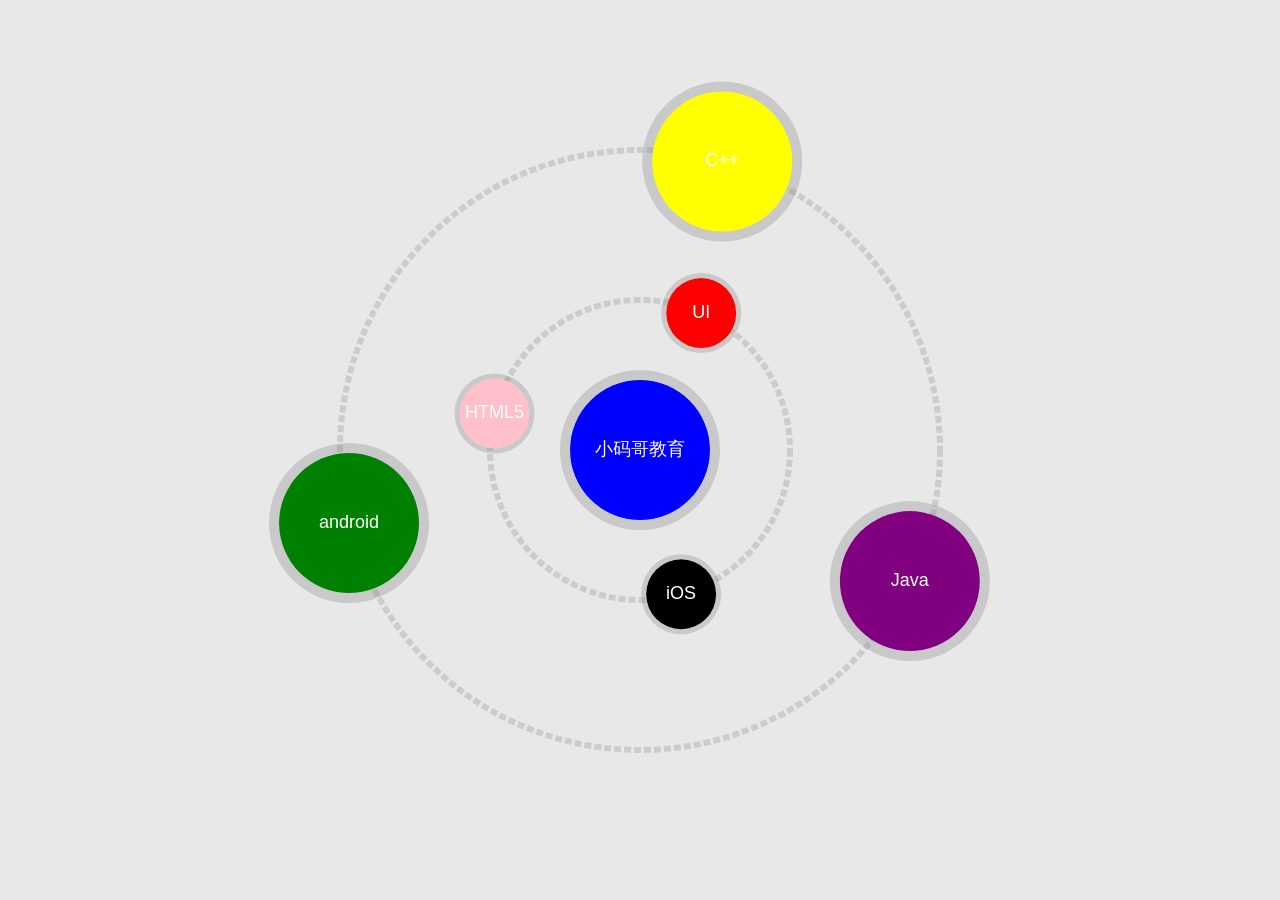
==== index.html @ d9df13f0 "push" ====
<!DOCTYPE html>
<html lang="en">
<head>
    <meta charset="UTF-8">
    <title>13-综合练习-动画-lu1</title>
    <style>
        body{
            margin: 0;
            padding: 0;
            overflow: hidden;
            background: #e8e8e8;
        }
    </style>
</head>
<body>
<!--放置舞台-->
<div id="container"></div>

<script src="js/konva.js"></script>
<script src="js/TextCircle.js"></script>
<script>
    //1.创建舞台
    var stage = new Konva.Stage({
        width:window.innerWidth,
        height:window.innerHeight,
        container: 'container'
    });

    //2.创建背景层
    var bgLayer = new Konva.Layer({});
    stage.add(bgLayer);

    //圆心
    var centerX = stage.width() * 0.5;
    var centerY = stage.height() * 0.5;

    //内外圆半径
    var bg_inner_circle_r = 150;
    var bg_outer_circle_r = 300;

    //3.绘制背景里面的圆
    //3.1 内圆
    var bg_inner_circle = new Konva.Circle({
        x:centerX,
        y:centerY,
        radius:bg_inner_circle_r,
        stroke:'#ccc',
        strokeWidth:6,
        dash:[7, 3]
    });
    bgLayer.add(bg_inner_circle);

    //3.2 外圆
    var bg_outer_circle = new Konva.Circle({
        x:centerX,
        y:centerY,
        radius:bg_outer_circle_r,
        stroke:'#ccc',
        strokeWidth:6,
        dash:[7, 3]
    });
    bgLayer.add(bg_outer_circle);

    //3.3 绘制中心圆
    var textCircle = new TextCircle({
        x:centerX,
        y:centerY,
        innerRadius:70,
        outerRadius:80,
        innerFill:'blue',
        outerFill:'gray',
        opacity:0.3,
        text:"小码哥教育"

    });
    textCircle.render(bgLayer);

    //3.4 渲染背景层
    bgLayer.draw();

    //4.创建动画层
    var animation_layer = new Konva.Layer({});
    stage.add(animation_layer);

    //4.1 创建内组
    var inner_group = new Konva.Group({
        x:centerX,
        y:centerY
    });
    animation_layer.add(inner_group);

    //html5
    var html5_circle = new TextCircle({
        x:bg_inner_circle_r * Math.cos(60 * Math.PI /180),
        y:bg_inner_circle_r * Math.sin(60 * Math.PI/180),
        innerRadius: 35,
        outerRadius: 40,
        innerFill:'pink',
        outerFill:'gray',
        opacity: 0.3,
        text: 'HTML5'
    });
    html5_circle.render(inner_group);

    //iOS
    var iOS_circle = new TextCircle({
        x:bg_inner_circle_r * Math.cos(-60 * Math.PI /180),
        y:bg_inner_circle_r * Math.sin(-60 * Math.PI/180),
        innerRadius: 35,
        outerRadius: 40,
        innerFill:'black',
        outerFill:'gray',
        opacity: 0.3,
        text: 'iOS'
    });
    iOS_circle.render(inner_group);

    //UI
    var UI_circle = new TextCircle({
        x:bg_inner_circle_r * Math.cos(160 * Math.PI /180),
        y:bg_inner_circle_r * Math.sin(160 * Math.PI/180),
        innerRadius: 35,
        outerRadius: 40,
        innerFill:'red',
        outerFill:'gray',
        opacity: 0.3,
        text: 'UI'
    });
    UI_circle.render(inner_group);

    //4.2 创建外组
    var outer_group = new Konva.Group({
        x:centerX,
        y:centerY
    });
    animation_layer.add(outer_group);
    //Java
    var java_circle = new TextCircle({
        x:bg_outer_circle_r * Math.cos(160 * Math.PI /180),
        y:bg_outer_circle_r * Math.sin(160 * Math.PI/180),
        innerRadius: 70,
        outerRadius: 80,
        innerFill:'purple',
        outerFill:'gray',
        opacity: 0.3,
        text: 'Java'
    });
    java_circle.render(outer_group);

    //C++
    var cpp_circle = new TextCircle({
        x:bg_outer_circle_r * Math.cos(60 * Math.PI /180),
        y:bg_outer_circle_r * Math.sin(60 * Math.PI/180),
        innerRadius: 70,
        outerRadius: 80,
        innerFill:'yellow',
        outerFill:'gray',
        opacity: 0.3,
        text: 'C++'
    });
    cpp_circle.render(outer_group);

    //android
    var android_circle = new TextCircle({
        x:bg_outer_circle_r * Math.cos(-60 * Math.PI /180),
        y:bg_outer_circle_r * Math.sin(-60 * Math.PI/180),
        innerRadius: 70,
        outerRadius: 80,
        innerFill:'green',
        outerFill:'gray',
        opacity: 0.3,
        text: 'android'
    });
    android_circle.render(outer_group);

    //4.3 渲染动画层 注意:一定要先render 再绘制draw
    animation_layer.draw();

    //5.实现旋转动画
    // 5.1 每一秒旋转60度
    var rotateAnglePerSecond = 60;
    var animation = new Konva.Animation(function (frame) {
        //5.2 求一帧的旋转角度
        //上一帧到当前帧的时间差 ms -->s
        var timeDiff = frame.timeDiff / 1000;
        //一帧转多少度
        var rotateAngle = timeDiff * rotateAnglePerSecond;

        //5.3 内组执行动画
        inner_group.rotate(rotateAngle);
        //让组中所有元素自转
        inner_group.getChildren().each(function (item,index) {
           item.rotate(-rotateAngle);
        });

        //5.4 外组执行动画
        outer_group.rotate(-rotateAngle);
        outer_group.getChildren().each(function (item, index) {
            item.rotate(rotateAngle);
        })

    }, animation_layer);
    //5.5 开启动画
    animation.start();


    //6.特殊情况处理
    animation_layer.on('mousemove',function () {
//        rotateAnglePerSecond = 10;
        animation.stop();
    });
    animation_layer.on('mouseout',function () {
//        rotateAnglePerSecond = 60;
        animation.start();
    })


</script>

</body>
</html>
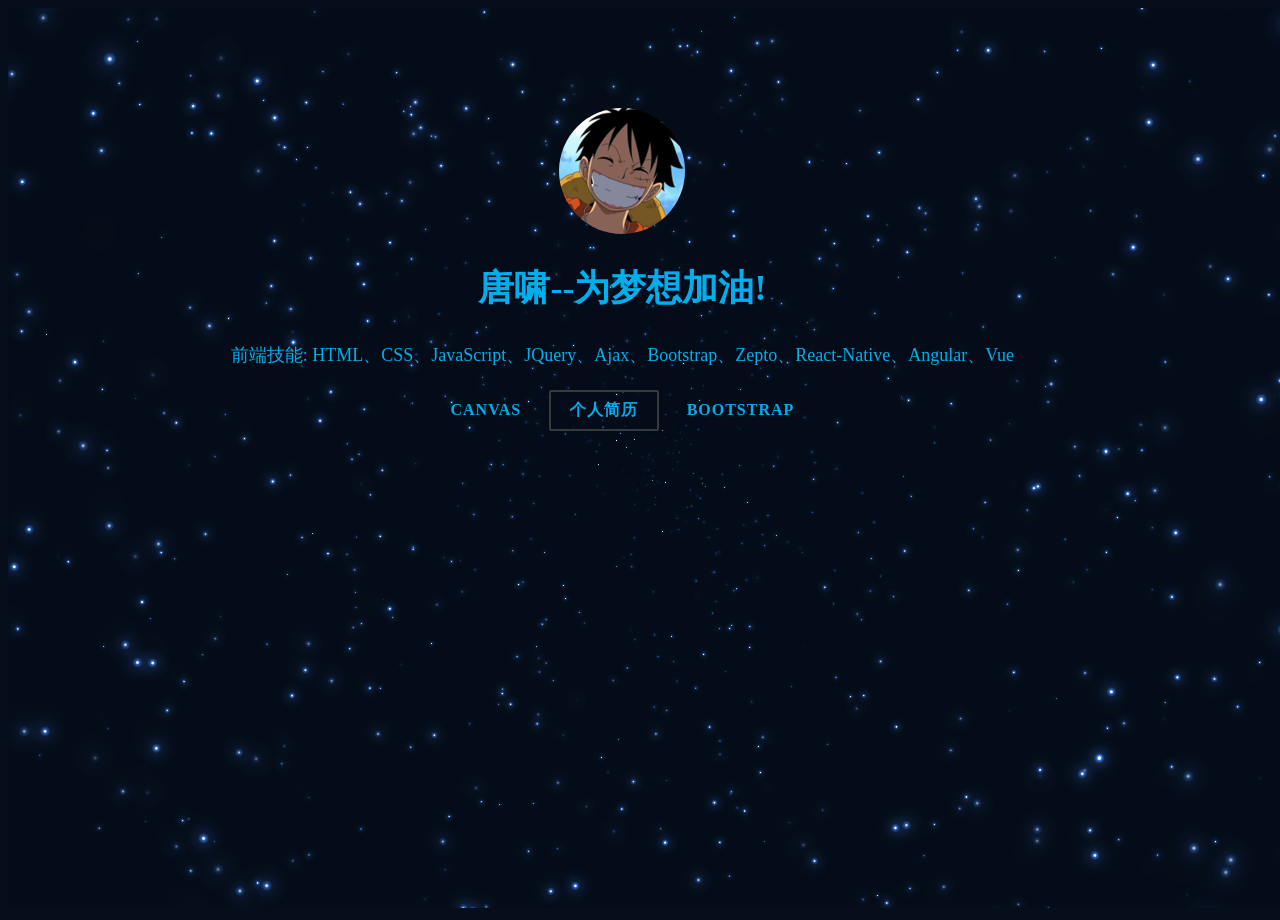
==== commit 3031358b: "简历" ====
--- a/index.html
+++ b/index.html
@@ -1,221 +1,181 @@
-<!DOCTYPE html>
-<html lang="en">
+<!doctype html>
+<html>
 <head>
-    <meta charset="UTF-8">
-    <title>13-综合练习-动画-lu1</title>
-    <style>
-        body{
-            margin: 0;
-            padding: 0;
-            overflow: hidden;
-            background: #e8e8e8;
-        }
-    </style>
-</head>
-<body>
-<!--放置舞台-->
-<div id="container"></div>
+<meta charset="utf-8">
+<title>唐啸个人网站</title>
+<style>
+body {
+  background: #060e1b;
+  overflow: hidden;
+}
 
-<script src="js/konva.js"></script>
-<script src="js/TextCircle.js"></script>
-<script>
-    //1.创建舞台
-    var stage = new Konva.Stage({
-        width:window.innerWidth,
-        height:window.innerHeight,
-        container: 'container'
-    });
+canvas {
+  //opacity: 0.5;
+}
 
-    //2.创建背景层
-    var bgLayer = new Konva.Layer({});
-    stage.add(bgLayer);
+/* Demo Buttons Style */
+.codrops-demos {
+	font-size: 0.8em;
+	text-align:center;
+	position:absolute;
+	z-index:99;
+	width:96%;
+    color: #00aeed;
+}
 
-    //圆心
-    var centerX = stage.width() * 0.5;
-    var centerY = stage.height() * 0.5;
+.codrops-demos span{
+    width: 126px;
+    height: 126px;
+    border-radius: 50%;
+    background: url("image/dreem.jpg");
+    display: block;
+    margin: 100px auto 0;
+}
+h1{
+    font-size: 36px;
+}
+.codrops-demos p{
+    font-size:18px;
+}
+.codrops-demos a {
+	display: inline-block;
+	margin: 0.35em 0.1em;
+	padding: 0.5em 1.2em;
+	outline: none;
+	text-decoration: none;
+	text-transform: uppercase;
+	letter-spacing: 1px;
+	font-weight: 700;
+	border-radius: 2px;
+	font-size: 16px;
+	border: 2px solid transparent;
+	color: #00aeed;
+}
 
-    //内外圆半径
-    var bg_inner_circle_r = 150;
-    var bg_outer_circle_r = 300;
-
-    //3.绘制背景里面的圆
-    //3.1 内圆
-    var bg_inner_circle = new Konva.Circle({
-        x:centerX,
-        y:centerY,
-        radius:bg_inner_circle_r,
-        stroke:'#ccc',
-        strokeWidth:6,
-        dash:[7, 3]
-    });
-    bgLayer.add(bg_inner_circle);
-
-    //3.2 外圆
-    var bg_outer_circle = new Konva.Circle({
-        x:centerX,
-        y:centerY,
-        radius:bg_outer_circle_r,
-        stroke:'#ccc',
-        strokeWidth:6,
-        dash:[7, 3]
-    });
-    bgLayer.add(bg_outer_circle);
-
-    //3.3 绘制中心圆
-    var textCircle = new TextCircle({
-        x:centerX,
-        y:centerY,
-        innerRadius:70,
-        outerRadius:80,
-        innerFill:'blue',
-        outerFill:'gray',
-        opacity:0.3,
-        text:"小码哥教育"
-
-    });
-    textCircle.render(bgLayer);
-
-    //3.4 渲染背景层
-    bgLayer.draw();
-
-    //4.创建动画层
-    var animation_layer = new Konva.Layer({});
-    stage.add(animation_layer);
-
-    //4.1 创建内组
-    var inner_group = new Konva.Group({
-        x:centerX,
-        y:centerY
-    });
-    animation_layer.add(inner_group);
-
-    //html5
-    var html5_circle = new TextCircle({
-        x:bg_inner_circle_r * Math.cos(60 * Math.PI /180),
-        y:bg_inner_circle_r * Math.sin(60 * Math.PI/180),
-        innerRadius: 35,
-        outerRadius: 40,
-        innerFill:'pink',
-        outerFill:'gray',
-        opacity: 0.3,
-        text: 'HTML5'
-    });
-    html5_circle.render(inner_group);
-
-    //iOS
-    var iOS_circle = new TextCircle({
-        x:bg_inner_circle_r * Math.cos(-60 * Math.PI /180),
-        y:bg_inner_circle_r * Math.sin(-60 * Math.PI/180),
-        innerRadius: 35,
-        outerRadius: 40,
-        innerFill:'black',
-        outerFill:'gray',
-        opacity: 0.3,
-        text: 'iOS'
-    });
-    iOS_circle.render(inner_group);
-
-    //UI
-    var UI_circle = new TextCircle({
-        x:bg_inner_circle_r * Math.cos(160 * Math.PI /180),
-        y:bg_inner_circle_r * Math.sin(160 * Math.PI/180),
-        innerRadius: 35,
-        outerRadius: 40,
-        innerFill:'red',
-        outerFill:'gray',
-        opacity: 0.3,
-        text: 'UI'
-    });
-    UI_circle.render(inner_group);
-
-    //4.2 创建外组
-    var outer_group = new Konva.Group({
-        x:centerX,
-        y:centerY
-    });
-    animation_layer.add(outer_group);
-    //Java
-    var java_circle = new TextCircle({
-        x:bg_outer_circle_r * Math.cos(160 * Math.PI /180),
-        y:bg_outer_circle_r * Math.sin(160 * Math.PI/180),
-        innerRadius: 70,
-        outerRadius: 80,
-        innerFill:'purple',
-        outerFill:'gray',
-        opacity: 0.3,
-        text: 'Java'
-    });
-    java_circle.render(outer_group);
-
-    //C++
-    var cpp_circle = new TextCircle({
-        x:bg_outer_circle_r * Math.cos(60 * Math.PI /180),
-        y:bg_outer_circle_r * Math.sin(60 * Math.PI/180),
-        innerRadius: 70,
-        outerRadius: 80,
-        innerFill:'yellow',
-        outerFill:'gray',
-        opacity: 0.3,
-        text: 'C++'
-    });
-    cpp_circle.render(outer_group);
-
-    //android
-    var android_circle = new TextCircle({
-        x:bg_outer_circle_r * Math.cos(-60 * Math.PI /180),
-        y:bg_outer_circle_r * Math.sin(-60 * Math.PI/180),
-        innerRadius: 70,
-        outerRadius: 80,
-        innerFill:'green',
-        outerFill:'gray',
-        opacity: 0.3,
-        text: 'android'
-    });
-    android_circle.render(outer_group);
-
-    //4.3 渲染动画层 注意:一定要先render 再绘制draw
-    animation_layer.draw();
-
-    //5.实现旋转动画
-    // 5.1 每一秒旋转60度
-    var rotateAnglePerSecond = 60;
-    var animation = new Konva.Animation(function (frame) {
-        //5.2 求一帧的旋转角度
-        //上一帧到当前帧的时间差 ms -->s
-        var timeDiff = frame.timeDiff / 1000;
-        //一帧转多少度
-        var rotateAngle = timeDiff * rotateAnglePerSecond;
-
-        //5.3 内组执行动画
-        inner_group.rotate(rotateAngle);
-        //让组中所有元素自转
-        inner_group.getChildren().each(function (item,index) {
-           item.rotate(-rotateAngle);
-        });
-
-        //5.4 外组执行动画
-        outer_group.rotate(-rotateAngle);
-        outer_group.getChildren().each(function (item, index) {
-            item.rotate(rotateAngle);
-        })
-
-    }, animation_layer);
-    //5.5 开启动画
-    animation.start();
+.codrops-demos a:hover,
+.codrops-demos a.current-demo {
+	border-color: #383a3c;
+}
 
 
-    //6.特殊情况处理
-    animation_layer.on('mousemove',function () {
-//        rotateAnglePerSecond = 10;
-        animation.stop();
-    });
-    animation_layer.on('mouseout',function () {
-//        rotateAnglePerSecond = 60;
-        animation.start();
-    })
+</style>
+</head>
+
+<body>
+
+<nav class="codrops-demos">
+    <span></span>
+    <h1>唐啸--为梦想加油!</h1>
+    <p>前端技能: HTML、CSS、JavaScript、JQuery、Ajax、Bootstrap、Zepto、React-Native、Angular、Vue</p>
+
+    <a href="html/rain.html" target="_blank">Canvas</a>
+    <a class="current-demo" href="html/jianli.html">个人简历</a>
+    <a href="tenda/index.html" target="_blank">Bootstrap</a>
+</nav>
 
 
+<canvas id="canvas"></canvas>
+<script>
+"use strict";
+
+var canvas = document.getElementById('canvas'),
+  ctx = canvas.getContext('2d'),
+  w = canvas.width = window.innerWidth,
+  h = canvas.height = window.innerHeight,
+
+  hue = 217,
+  stars = [],
+  count = 0,
+  maxStars = 1200;
+
+var canvas2 = document.createElement('canvas'),
+  ctx2 = canvas2.getContext('2d');
+canvas2.width = 100;
+canvas2.height = 100;
+var half = canvas2.width / 2,
+  gradient2 = ctx2.createRadialGradient(half, half, 0, half, half, half);
+gradient2.addColorStop(0.025, '#fff');
+gradient2.addColorStop(0.1, 'hsl(' + hue + ', 61%, 33%)');
+gradient2.addColorStop(0.25, 'hsl(' + hue + ', 64%, 6%)');
+gradient2.addColorStop(1, 'transparent');
+
+ctx2.fillStyle = gradient2;
+ctx2.beginPath();
+ctx2.arc(half, half, half, 0, Math.PI * 2);
+ctx2.fill();
+
+// End cache
+
+function random(min, max) {
+  if (arguments.length < 2) {
+    max = min;
+    min = 0;
+  }
+
+  if (min > max) {
+    var hold = max;
+    max = min;
+    min = hold;
+  }
+
+  return Math.floor(Math.random() * (max - min + 1)) + min;
+}
+
+function maxOrbit(x, y) {
+  var max = Math.max(x, y),
+    diameter = Math.round(Math.sqrt(max * max + max * max));
+  return diameter / 2;
+}
+
+var Star = function() {
+
+  this.orbitRadius = random(maxOrbit(w, h));
+  this.radius = random(60, this.orbitRadius) / 12;
+  this.orbitX = w / 2;
+  this.orbitY = h / 2;
+  this.timePassed = random(0, maxStars);
+  this.speed = random(this.orbitRadius) / 900000;
+  this.alpha = random(2, 10) / 10;
+
+  count++;
+  stars[count] = this;
+}
+
+Star.prototype.draw = function() {
+  var x = Math.sin(this.timePassed) * this.orbitRadius + this.orbitX,
+    y = Math.cos(this.timePassed) * this.orbitRadius + this.orbitY,
+    twinkle = random(10);
+
+  if (twinkle === 1 && this.alpha > 0) {
+    this.alpha -= 0.05;
+  } else if (twinkle === 2 && this.alpha < 1) {
+    this.alpha += 0.05;
+  }
+
+  ctx.globalAlpha = this.alpha;
+  ctx.drawImage(canvas2, x - this.radius / 2, y - this.radius / 2, this.radius, this.radius);
+  this.timePassed += this.speed;
+}
+
+for (var i = 0; i < maxStars; i++) {
+  new Star();
+}
+
+function animation() {
+  ctx.globalCompositeOperation = 'source-over';
+  ctx.globalAlpha = 0.8;
+  ctx.fillStyle = 'hsla(' + hue + ', 64%, 6%, 1)';
+  ctx.fillRect(0, 0, w, h)
+
+  ctx.globalCompositeOperation = 'lighter';
+  for (var i = 1, l = stars.length; i < l; i++) {
+    stars[i].draw();
+  };
+
+  window.requestAnimationFrame(animation);
+}
+
+animation();
 </script>
-
 </body>
 </html>
